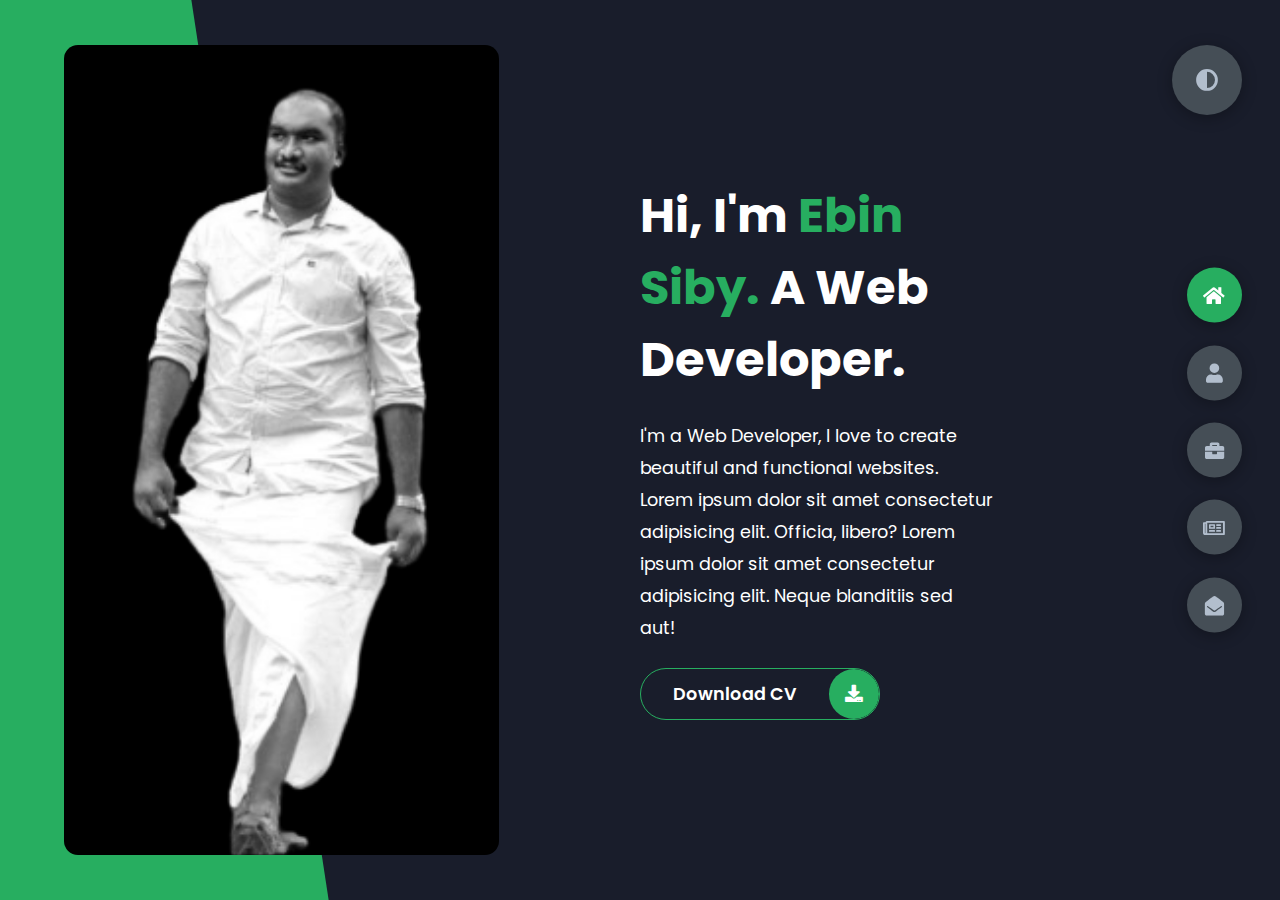
==== index.html @ 11304eb4 "Initial Commit" ====
<!DOCTYPE html>
<html lang="en">
<head>
    <meta charset="UTF-8">
    <meta http-equiv="X-UA-Compatible" content="IE=edge">
    <meta name="viewport" content="width=device-width, initial-scale=1.0">
    <title>Ebin Siby</title>
    <link rel="stylesheet" href="styles/styles.css">
    <link rel="preconnect" href="https://fonts.googleapis.com">
    <link rel="preconnect" href="https://fonts.gstatic.com" crossorigin>
    <link rel="stylesheet" href="https://cdnjs.cloudflare.com/ajax/libs/font-awesome/5.15.4/css/all.min.css" integrity="sha512-1ycn6IcaQQ40/MKBW2W4Rhis/DbILU74C1vSrLJxCq57o941Ym01SwNsOMqvEBFlcgUa6xLiPY/NS5R+E6ztJQ==" crossorigin="anonymous" referrerpolicy="no-referrer" />
    <link href="https://fonts.googleapis.com/css2?family=Poppins:wght@400;500;600;700;800&display=swap" rel="stylesheet">
</head>
<body class="main-content">
    <header class="section sec1 header active" id="home">
        <div class="header-content">
            <div class="left-header">
                <div class="h-shape"></div>
                <div class="image">
                    <img src="img/Hero.png" alt="">
                </div>
            </div>
            <div class="right-header">
                <h1 class="name">
                    Hi, I'm <span>Ebin Siby.</span>
                    A Web Developer.
                </h1>
                <p>
                    I'm a Web Developer, I love to create beautiful and functional websites.
                    Lorem ipsum dolor sit amet consectetur adipisicing elit. Officia, libero?
                    Lorem ipsum dolor sit amet consectetur adipisicing elit. Neque blanditiis sed aut!
                </p>
                <div class="btn-con">
                    <a href="" class="main-btn">
                        <span class="btn-text">Download CV</span>
                        <span class="btn-icon"><i class="fas fa-download"></i></span>
                    </a>
                </div>
            </div>
        </div>
    </header>
    <main>
        <section class="section sec2 about" id="about">
            <div class="main-title">
                <h2>About <span>me</span><span class="bg-text">my stats</span></h2>
            </div>
            <div class="about-container">
                <div class="left-about">
                    <h4>Information About me</h4>
                    <p>
                        Lorem ipsum dolor sit amet consectetur adipisicing elit. 
                        Eveniet labore nihil obcaecati consequatur. Debitis error doloremque, 
                        vero eos vel nemo eius voluptatem dicta tenetur modi. <br /> <br /> La musica
                        delectus dolore fugiat exercitationem a, 
                        ipsum quidem quo enim natus accusamus labore dolores nam. Unde.
                        Lorem ipsum dolor sit amet consectetur, adipisicing elit. 
                        Harum non necessitatibus deleniti eum soluta.
                    </p>
                    <div class="btn-con">
                        <a href="#" class="main-btn">
                            <span class="btn-text">Download CV</span>
                            <span class="btn-icon"><i class="fas fa-download"></i></span>
                        </a>
                    </div>
                </div>
                <div class="right-about">
                    <div class="about-item">
                        <div class="abt-text">
                            <p class="large-text">650+</p>
                            <p class="small-text">Projects <br /> Completed</p>
                        </div>
                    </div>
                    <div class="about-item">
                        <div class="abt-text">
                            <p class="large-text">10+</p>
                            <p class="small-text">Years of <br /> experience</p>
                        </div>
                    </div>
                    <div class="about-item">
                        <div class="abt-text">
                            <p class="large-text">300+</p>
                            <p class="small-text">Happy <br /> Clients</p>
                        </div>
                    </div>
                    <div class="about-item">
                        <div class="abt-text">
                            <p class="large-text">400+</p>
                            <p class="small-text">Customer <br /> reviews</p>
                        </div>
                    </div>
                </div>
            </div>
            <div class="about-stats">
                <h4 class="stat-title">My Skills</h4>
                <div class="progress-bars">
                    <div class="progress-bar">
                        <p class="prog-title">html5</p>
                        <div class="progress-con">
                            <p class="prog-text">80%</p>
                            <div class="progress">
                                <span class="html"></span>
                            </div>
                        </div>
                    </div>
                    <div class="progress-bar">
                        <p class="prog-title">css3</p>
                        <div class="progress-con">
                            <p class="prog-text">95%</p>
                            <div class="progress">
                                <span class="css"></span>
                            </div>
                        </div>
                    </div>
                    <div class="progress-bar">
                        <p class="prog-title">javascript</p>
                        <div class="progress-con">
                            <p class="prog-text">75%</p>
                            <div class="progress">
                                <span class="js"></span>
                            </div>
                        </div>
                    </div>
                    <div class="progress-bar">
                        <p class="prog-title">ReactJS</p>
                        <div class="progress-con">
                            <p class="prog-text">75%</p>
                            <div class="progress">
                                <span class="react"></span>
                            </div>
                        </div>
                    </div>
                    <div class="progress-bar">
                        <p class="prog-title">NodeJS</p>
                        <div class="progress-con">
                            <p class="prog-text">87%</p>
                            <div class="progress">
                                <span class="node"></span>
                            </div>
                        </div>
                    </div>
                    <div class="progress-bar">
                        <p class="prog-title">Python</p>
                        <div class="progress-con">
                            <p class="prog-text">70%</p>
                            <div class="progress">
                                <span class="python"></span>
                            </div>
                        </div>
                    </div>
                </div>
            </div>
            <h4 class="stat-title">My Timeline</h4>
            <div class="timeline">
                <div class="timeline-item">
                    <div class="tl-icon">
                        <i class="fas fa-briefcase"></i>
                    </div>
                    <p class="tl-duration">2010 - present</p>
                    <h5>Web Developer<span> - Vircrosoft</span></h5>
                    <p>
                        Lorem ipsum dolor sit amet consectetur adipisicing elit. Saepe quasi vero fugit.
                    </p>
                </div>
                <div class="timeline-item">
                    <div class="tl-icon">
                        <i class="fas fa-briefcase"></i>
                    </div>
                    <p class="tl-duration">2008 - 2011</p>
                    <h5>Software Engineer<span> - Boogle, Inc.</span></h5>
                    <p>
                        Lorem ipsum dolor sit amet consectetur adipisicing elit. Saepe quasi vero fugit.
                    </p>
                </div>
                <div class="timeline-item">
                    <div class="tl-icon">
                        <i class="fas fa-briefcase"></i>
                    </div>
                    <p class="tl-duration">2016 - 2017</p>
                    <h5>C++ Programmer<span> - Slime Tech</span></h5>
                    <p>
                        Lorem ipsum dolor sit amet consectetur adipisicing elit. Saepe quasi vero fugit.
                    </p>
                </div>
                <div class="timeline-item">
                    <div class="tl-icon">
                        <i class="fas fa-briefcase"></i>
                    </div>
                    <p class="tl-duration">2009 - 2013</p>
                    <h5>Business Degree<span> - Sussex University</span></h5>
                    <p>
                        Lorem ipsum dolor sit amet consectetur adipisicing elit. Saepe quasi vero fugit.
                    </p>
                </div>
                <div class="timeline-item">
                    <div class="tl-icon">
                        <i class="fas fa-briefcase"></i>
                    </div>
                    <p class="tl-duration">2013 - 2016</p>
                    <h5>Computer Science Degree<span> - Brookes University</span></h5>
                    <p>
                        Lorem ipsum dolor sit amet consectetur adipisicing elit. Saepe quasi vero fugit.
                    </p>
                </div>
                <div class="timeline-item">
                    <div class="tl-icon">
                        <i class="fas fa-briefcase"></i>
                    </div>
                    <p class="tl-duration">2017 - present</p>
                    <h5>3d Animation<span> - Brighton University</span></h5>
                    <p>
                        Lorem ipsum dolor sit amet consectetur adipisicing elit. Saepe quasi vero fugit.
                    </p>
                </div>
            </div>
        </section>
        <section class="section sec3" id="portfolio">
            <div class="main-title">
                <h2>My <span>Portfolio</span><span class="bg-text">My Work</span></h2>
            </div>
            <p class="port-text">
                Here is some of my work that I've done in various programming languages.
            </p>
            <div class="portfolios">
                <div class="portfolio-item">
                    <div class="image">
                        <img src="img/port1.jpg" alt="">
                    </div>
                    <div class="hover-items">
                        <h3>Project Source</h3>
                        <div class="icons">
                            <a href="#" class="icon">
                                <i class="fab fa-github"></i>
                            </a>
                            <a href="#" class="icon">
                                <i class="fab fa-behance"></i>
                            </a>
                            <a href="#" class="icon">
                                <i class="fab fa-youtube"></i>
                            </a>
                        </div>
                    </div>
                </div>
                <div class="portfolio-item">
                    <div class="image">
                        <img src="img/port2.jpg" alt="">
                    </div>
                    <div class="hover-items">
                        <h3>Project Source</h3>
                        <div class="icons">
                            <a href="#" class="icon">
                                <i class="fab fa-github"></i>
                            </a>
                            <a href="#" class="icon">
                                <i class="fab fa-behance"></i>
                            </a>
                            <a href="#" class="icon">
                                <i class="fab fa-youtube"></i>
                            </a>
                        </div>
                    </div>
                </div>
                <div class="portfolio-item">
                    <div class="image">
                        <img src="img/port3.jpg" alt="">
                    </div>
                    <div class="hover-items">
                        <h3>Project Source</h3>
                        <div class="icons">
                            <a href="#" class="icon">
                                <i class="fab fa-github"></i>
                            </a>
                            <a href="#" class="icon">
                                <i class="fab fa-behance"></i>
                            </a>
                            <a href="#" class="icon">
                                <i class="fab fa-youtube"></i>
                            </a>
                        </div>
                    </div>
                </div>
                <div class="portfolio-item">
                    <div class="image">
                        <img src="img/port4.jpg" alt="">
                    </div>
                    <div class="hover-items">
                        <h3>Project Source</h3>
                        <div class="icons">
                            <a href="#" class="icon">
                                <i class="fab fa-github"></i>
                            </a>
                            <a href="#" class="icon">
                                <i class="fab fa-behance"></i>
                            </a>
                            <a href="#" class="icon">
                                <i class="fab fa-youtube"></i>
                            </a>
                        </div>
                    </div>
                </div>
                <div class="portfolio-item">
                    <div class="image">
                        <img src="img/port5.jpg" alt="">
                    </div>
                    <div class="hover-items">
                        <h3>Project Source</h3>
                        <div class="icons">
                            <a href="#" class="icon">
                                <i class="fab fa-github"></i>
                            </a>
                            <a href="#" class="icon">
                                <i class="fab fa-behance"></i>
                            </a>
                            <a href="#" class="icon">
                                <i class="fab fa-youtube"></i>
                            </a>
                        </div>
                    </div>
                </div>
                <div class="portfolio-item">
                    <div class="image">
                        <img src="img/port2.jpg" alt="">
                    </div>
                    <div class="hover-items">
                        <h3>Project Source</h3>
                        <div class="icons">
                            <a href="#" class="icon">
                                <i class="fab fa-github"></i>
                            </a>
                            <a href="#" class="icon">
                                <i class="fab fa-behance"></i>
                            </a>
                            <a href="#" class="icon">
                                <i class="fab fa-youtube"></i>
                            </a>
                        </div>
                    </div>
                </div>
                <div class="portfolio-item">
                    <div class="image">
                        <img src="img/port7.jpg" alt="">
                    </div>
                    <div class="hover-items">
                        <h3>Project Source</h3>
                        <div class="icons">
                            <a href="#" class="icon">
                                <i class="fab fa-github"></i>
                            </a>
                            <a href="#" class="icon">
                                <i class="fab fa-behance"></i>
                            </a>
                            <a href="#" class="icon">
                                <i class="fab fa-youtube"></i>
                            </a>
                        </div>
                    </div>
                </div>
            </div>
        </section>
        <section class="section sec4 " id="blogs">
            <div class="blogs-content">
                <div class="main-title">
                    <h2>My <span>Blogs</span><span class="bg-text">My Blogs</span></h2>
                </div>
                <div class="blogs">
                    <div class="blog">
                        <img src="img/port6.jpg" alt="">
                        <div class="blog-text">
                            <h4>
                                How to Create Your Own Website
                            </h4>
                            <p>
                                Lorem ipsum dolor sit, amet consectetur adipisicing elit. 
                                Doloribus natus voluptas, eos obcaecati recusandae amet?
                            </p>
                        </div>
                    </div>
                    <div class="blog">
                        <img src="img/blog1.jpg" alt="">
                        <div class="blog-text">
                            <h4>
                                How to Become an Expert in Web Design
                            </h4>
                            <p>
                                Lorem ipsum dolor sit, amet consectetur adipisicing elit. 
                                Doloribus natus voluptas, eos obcaecati recusandae amet?
                            </p>
                        </div>
                    </div>
                    <div class="blog">
                        <img src="img/blog2.jpg" alt="">
                        <div class="blog-text">
                            <h4>
                                Become a Web Designer in 10 Days
                            </h4>
                            <p>
                                Lorem ipsum dolor sit, amet consectetur adipisicing elit. 
                                Doloribus natus voluptas, eos obcaecati recusandae amet?
                            </p>
                        </div>
                    </div>
                    <div class="blog">
                        <img src="img/blog3.jpg" alt="">
                        <div class="blog-text">
                            <h4>
                                Debbuging made easy with Web Inspector
                            </h4>
                            <p>
                                Lorem ipsum dolor sit, amet consectetur adipisicing elit. 
                                Doloribus natus voluptas, eos obcaecati recusandae amet?
                            </p>
                        </div>
                    </div>
                    <div class="blog">
                        <img src="img/port1.jpg" alt="">
                        <div class="blog-text">
                            <h4>
                                Get started with Web Design and UI Design
                            </h4>
                            <p>
                                Lorem ipsum dolor sit, amet consectetur adipisicing elit. 
                                Doloribus natus voluptas, eos obcaecati recusandae amet?
                            </p>
                        </div>
                    </div>
                    <div class="blog">
                        <img src="img/port3.jpg" alt="">
                        <div class="blog-text">
                            <h4>
                                This is what you need to know about Web Design
                            </h4>
                            <p>
                                Lorem ipsum dolor sit, amet consectetur adipisicing elit. 
                                Doloribus natus voluptas, eos obcaecati recusandae amet?
                            </p>
                        </div>
                    </div>
                </div>
            </div>
        </section>
        <section class="section sec5 contact" id="contact">
            <div class="contact-container">
                <div class="main-title">
                    <h2>Contact <span>Me</span><span class="bg-text">Contact</span></h2>
                </div>
                <div class="contact-content-con">
                    <div class="left-contact">
                        <h4>Contact me here</h4>
                        <p>
                            Lorem ipsum dolor sit amet consectetur adipisicing elit. 
                            In, laborum numquam? Quam excepturi perspiciatis quas quasi.
                        </p>
                        <div class="contact-info">
                            <div class="contact-item">
                                <div class="icon">
                                    <i class="fas fa-map-marker-alt"></i>
                                    <span>Location</span>
                                </div>
                                <p>
                                    : London, united Kingdom
                                </p>
                            </div>
                            <div class="contact-item">
                                <div class="icon">
                                    <i class="fas fa-envelope"></i>
                                    <span>Email</span>
                                </div>
                                <p>
                                    <span>: maclinzuniversal@gmail.com</span>
                                </p>
                            </div>
                            <div class="contact-item">
                                <div class="icon">
                                    <i class="fas fa-user-graduate"></i>
                                    <span>Education</span>
                                </div>
                                <p>
                                    <span>: Sussex University, East Sussex</span>
                                </p>
                            </div>
                            <div class="contact-item">
                                <div class="icon">
                                    <i class="fas fa-user-graduate"></i>
                                    <span>Mobile Number</span>
                                </div>
                                <p>
                                    <span>: 07522670617</span>
                                </p>
                            </div>
                            <div class="contact-item">
                                <div class="icon">
                                    <i class="fas fa-globe-africa"></i>
                                    <span>Languages</span>
                                </div>
                                <p>
                                    <span>: Afrikaans, English, Spanish</span>
                                </p>
                            </div>
                        </div>
                        <div class="contact-icons">
                            <div class="contact-icon">
                                <a href="www.facebook.com" target="_blank">
                                    <i class="fab fa-facebook-f"></i>
                                </a>
                                <a href="#" target="_blank">
                                    <i class="fab fa-twitter"></i>
                                </a>
                                <a href="#" target="_blank">
                                    <i class="fab fa-github"></i>
                                </a>
                                <a href="#" target="_blank">
                                    <i class="fab fa-youtube"></i>
                                </a>
                            </div>
                        </div>
                    </div>
                    <div class="right-contact">
                        <form action="" class="contact-form">
                            <div class="input-control i-c-2">
                                <input type="text" required placeholder="YOUR NAME">
                                <input type="email" required placeholder="YOUR EMAIL">
                            </div>
                            <div class="input-control">
                                <input type="text" required placeholder="ENTER SUBJECT">
                            </div>
                            <div class="input-control">
                                <textarea name="" id="" cols="15" rows="8" placeholder="Message Here..."></textarea>
                            </div>
                            <div class="submit-btn">
                                <a href="#" class="main-btn">
                                    <span class="btn-text">Download CV</span>
                                    <span class="btn-icon"><i class="fas fa-download"></i></span>
                                </a>
                            </div>
                        </form>
                    </div>
                </div>
            </div>
        </section>
    </main>

    <div class="controlls">
        <div class="control  control-1 active-btn" data-id="home" >
            <i class="fas fa-home"></i>
        </div>
        <div class="control control-2 " data-id="about">
            <i class="fas fa-user"></i>
        </div>
        <div class="control control-3" data-id="portfolio">
            <i class="fas fa-briefcase"></i>
        </div>
        <div class="control control-4" data-id="blogs">
            <i class="far fa-newspaper"></i>
        </div>
        <div class="control control-5" data-id="contact">
            <i class="fas fa-envelope-open"></i>
        </div>
    </div>

    <div class="theme-btn">
        <i class="fas fa-adjust"></i>
    </div>

    <script src="app.js"></script>
</body>
</html>
---- styles/styles.css ----
* {
  margin: 0;
  padding: 0;
  -webkit-box-sizing: border-box;
          box-sizing: border-box;
  list-style: none;
}

:root {
  --color-primary: #191d2b;
  --color-secondary: #27AE60;
  --color-white: #FFFFFF;
  --color-black: #000;
  --color-grey0: #f8f8f8;
  --color-grey-1: #dbe1e8;
  --color-grey-2: #b2becd;
  --color-grey-3: #6c7983;
  --color-grey-4: #454e56;
  --color-grey-5: #2a2e35;
  --color-grey-6: #12181b;
  --br-sm-2: 14px;
  --box-shadow-1: 0 3px 15px rgba(0,0,0,.3);
}

.light-mode {
  --color-primary: #FFFFFF;
  --color-secondary: #F56692;
  --color-white: #454e56;
  --color-black: #000;
  --color-grey0: #f8f8f8;
  --color-grey-1: #6c7983;
  --color-grey-2: #6c7983;
  --color-grey-3: #6c7983;
  --color-grey-4: #454e56;
  --color-grey-5: #f8f8f8;
  --color-grey-6: #12181b;
}

body {
  background-color: var(--color-primary);
  font-family: 'Poppins', sans-serif;
  font-size: 1.1rem;
  color: var(--color-white);
  -webkit-transition: all .4s ease-in-out;
  transition: all .4s ease-in-out;
}

a {
  display: inline-block;
  text-decoration: none;
  color: inherit;
  font-family: inherit;
}

header {
  min-height: 100vh;
  color: var(--color-white);
  overflow: hidden;
}

section {
  min-height: 100vh;
  width: 100%;
  position: absolute;
  left: 0;
  top: 0;
  padding: 3rem 18rem;
}

.section {
  -webkit-transform: translateY(-100%) scale(0);
          transform: translateY(-100%) scale(0);
  -webkit-transition: all .4s ease-in-out;
  transition: all .4s ease-in-out;
  background-color: var(--color-primary);
}

.sec1 {
  display: none;
  -webkit-transform: translateY(0) scale(1);
          transform: translateY(0) scale(1);
  padding: 0 !important;
}

.sec2 {
  display: none;
  -webkit-transform: translateY(0) scale(1);
          transform: translateY(0) scale(1);
}

.sec3 {
  display: none;
  -webkit-transform: translateY(0) scale(1);
          transform: translateY(0) scale(1);
}

.sec4 {
  display: none;
  -webkit-transform: translateY(0) scale(1);
          transform: translateY(0) scale(1);
}

.sec5 {
  display: none;
  -webkit-transform: translateY(0) scale(1);
          transform: translateY(0) scale(1);
}

.active {
  display: block;
  -webkit-animation: scaleAnim 1s ease-in-out;
          animation: scaleAnim 1s ease-in-out;
}

@-webkit-keyframes scaleAnim {
  0% {
    -webkit-transform: translateY(-100%) scaleY(0);
            transform: translateY(-100%) scaleY(0);
  }
  100% {
    -webkit-transform: translateY(0) scaleY(1);
            transform: translateY(0) scaleY(1);
  }
}

@keyframes scaleAnim {
  0% {
    -webkit-transform: translateY(-100%) scaleY(0);
            transform: translateY(-100%) scaleY(0);
  }
  100% {
    -webkit-transform: translateY(0) scaleY(1);
            transform: translateY(0) scaleY(1);
  }
}

.controlls {
  position: fixed;
  z-index: 10;
  top: 50%;
  right: 3%;
  display: -webkit-box;
  display: -ms-flexbox;
  display: flex;
  -webkit-box-orient: vertical;
  -webkit-box-direction: normal;
      -ms-flex-direction: column;
          flex-direction: column;
  -webkit-box-align: center;
      -ms-flex-align: center;
          align-items: center;
  -webkit-box-pack: center;
      -ms-flex-pack: center;
          justify-content: center;
  -webkit-transform: translateY(-50%);
          transform: translateY(-50%);
}

.controlls .active-btn {
  background-color: var(--color-secondary) !important;
  -webkit-transition: all .4s ease-in-out;
  transition: all .4s ease-in-out;
}

.controlls .active-btn i {
  color: var(--color-white) !important;
}

.controlls .control {
  padding: 1rem;
  cursor: pointer;
  background-color: var(--color-grey-4);
  width: 55px;
  height: 55px;
  border-radius: 50%;
  display: -webkit-box;
  display: -ms-flexbox;
  display: flex;
  -webkit-box-pack: center;
      -ms-flex-pack: center;
          justify-content: center;
  -webkit-box-align: center;
      -ms-flex-align: center;
          align-items: center;
  margin: .7rem 0;
  -webkit-box-shadow: var(--box-shadow-1);
          box-shadow: var(--box-shadow-1);
}

.controlls .control i {
  font-size: 1.2rem;
  color: var(--color-grey-2);
  pointer-events: none;
}

.theme-btn {
  top: 5%;
  right: 3%;
  width: 70px;
  height: 70px;
  border-radius: 50%;
  background-color: var(--color-grey-4);
  cursor: pointer;
  position: fixed;
  display: -webkit-box;
  display: -ms-flexbox;
  display: flex;
  -webkit-box-pack: center;
      -ms-flex-pack: center;
          justify-content: center;
  -webkit-box-align: center;
      -ms-flex-align: center;
          align-items: center;
  -webkit-box-shadow: 0 3px 15px rgba(0, 0, 0, 0.3);
          box-shadow: 0 3px 15px rgba(0, 0, 0, 0.3);
  -webkit-transition: all .1s ease-in-out;
  transition: all .1s ease-in-out;
}

.theme-btn:active {
  -webkit-transform: translateY(-3px);
          transform: translateY(-3px);
}

.theme-btn i {
  font-size: 1.4rem;
  color: var(--color-grey-2);
  pointer-events: none;
}

/*Header-content*/
.header-content {
  display: -ms-grid;
  display: grid;
  -ms-grid-columns: (1fr)[2];
      grid-template-columns: repeat(2, 1fr);
  min-height: 100vh;
}

.header-content .left-header {
  display: -webkit-box;
  display: -ms-flexbox;
  display: flex;
  -webkit-box-align: center;
      -ms-flex-align: center;
          align-items: center;
  position: relative;
}

.header-content .left-header .h-shape {
  -webkit-transition: all .4s ease-in-out;
  transition: all .4s ease-in-out;
  width: 65%;
  height: 100%;
  background-color: var(--color-secondary);
  position: absolute;
  left: 0;
  top: 0;
  z-index: -1;
  -webkit-clip-path: polygon(0 0, 46% 0, 79% 100%, 0% 100%);
          clip-path: polygon(0 0, 46% 0, 79% 100%, 0% 100%);
}

.header-content .left-header .image {
  border-radius: var(--br-sm-2);
  height: 90%;
  width: 68%;
  margin-left: 4rem;
  background-color: var(--color-black);
  -webkit-transition: all .4s ease-in-out;
  transition: all .4s ease-in-out;
}

.header-content .left-header .image img {
  width: 100%;
  height: 100%;
  -o-object-fit: cover;
     object-fit: cover;
  -webkit-transition: all .4s ease-in-out;
  transition: all .4s ease-in-out;
  -webkit-filter: grayscale(100%);
          filter: grayscale(100%);
}

.header-content .left-header .image img:hover {
  -webkit-filter: grayscale(0);
          filter: grayscale(0);
}

.header-content .right-header {
  display: -webkit-box;
  display: -ms-flexbox;
  display: flex;
  -webkit-box-orient: vertical;
  -webkit-box-direction: normal;
      -ms-flex-direction: column;
          flex-direction: column;
  -webkit-box-pack: center;
      -ms-flex-pack: center;
          justify-content: center;
  padding-right: 18rem;
}

.header-content .right-header .name {
  font-size: 3rem;
}

.header-content .right-header .name span {
  color: var(--color-secondary);
}

.header-content .right-header p {
  margin: 1.5rem 0;
  line-height: 2rem;
}

/*About*/
.about-container {
  display: -ms-grid;
  display: grid;
  -ms-grid-columns: (1fr)[2];
      grid-template-columns: repeat(2, 1fr);
  padding-top: 3.5rem;
  padding-bottom: 5rem;
}

.about-container .right-about {
  display: -ms-grid;
  display: grid;
  -ms-grid-columns: (1fr)[2];
      grid-template-columns: repeat(2, 1fr);
  grid-gap: 2rem;
}

.about-container .right-about .about-item {
  border: 1px solid var(--color-grey-5);
  border-radius: 5px;
  -webkit-transition: all .4s ease-in-out;
  transition: all .4s ease-in-out;
  -webkit-box-shadow: 1px 2px 15px rgba(0, 0, 0, 0.1);
          box-shadow: 1px 2px 15px rgba(0, 0, 0, 0.1);
}

.about-container .right-about .about-item:hover {
  cursor: default;
  -webkit-transform: translateY(-5px);
          transform: translateY(-5px);
  border: 1px solid var(--color-secondary);
  -webkit-box-shadow: 1px 4px 15px rgba(0, 0, 0, 0.32);
          box-shadow: 1px 4px 15px rgba(0, 0, 0, 0.32);
}

.about-container .right-about .about-item .abt-text {
  padding: 1.5rem;
  display: -webkit-box;
  display: -ms-flexbox;
  display: flex;
  -webkit-box-orient: vertical;
  -webkit-box-direction: normal;
      -ms-flex-direction: column;
          flex-direction: column;
}

.about-container .right-about .about-item .abt-text .large-text {
  font-size: 3rem;
  font-weight: 700;
  color: var(--color-secondary);
}

.about-container .right-about .about-item .abt-text .small-text {
  padding-left: 3rem;
  position: relative;
  text-transform: uppercase;
  font-size: 1.2rem;
  color: var(--color-grey-1);
  letter-spacing: 2px;
}

.about-container .right-about .about-item .abt-text .small-text::before {
  content: '';
  position: absolute;
  left: 0;
  top: 15px;
  width: 2rem;
  height: 2px;
  background-color: var(--color-grey-5);
}

.about-container .left-about {
  padding-right: 5rem;
}

.about-container .left-about p {
  line-height: 2rem;
  padding: 1rem;
  color: var(--color-grey-1);
}

.about-container .left-about h4 {
  font-size: 2rem;
  text-transform: uppercase;
}

.about-stats {
  padding-bottom: 4rem;
}

.about-stats .progress-bars {
  display: -ms-grid;
  display: grid;
  -ms-grid-columns: (1fr)[2];
      grid-template-columns: repeat(2, 1fr);
  grid-gap: 2rem;
}

.about-stats .progress-bars .progress-bar {
  display: -webkit-box;
  display: -ms-flexbox;
  display: flex;
  -webkit-box-orient: vertical;
  -webkit-box-direction: normal;
      -ms-flex-direction: column;
          flex-direction: column;
}

.about-stats .progress-bars .progress-bar .prog-title {
  text-transform: uppercase;
  font-weight: 500;
}

.about-stats .progress-bars .progress-bar .progress-con {
  display: -webkit-box;
  display: -ms-flexbox;
  display: flex;
  -webkit-box-align: center;
      -ms-flex-align: center;
          align-items: center;
}

.about-stats .progress-bars .progress-bar .progress-con .prog-text {
  color: var(--color-grey-2);
}

.about-stats .progress-bars .progress-bar .progress-con .progress {
  width: 100%;
  height: .45rem;
  background-color: var(--color-grey-4);
  margin-left: 1rem;
  position: relative;
}

.about-stats .progress-bars .progress-bar .progress-con .progress span {
  position: absolute;
  top: 0;
  left: 0;
  height: 100%;
  background-color: var(--color-secondary);
  -webkit-transition: all .4s ease-in-out;
  transition: all .4s ease-in-out;
  width: 60%;
}

.about-stats .progress-bars .progress-bar .progress-con .progress .html {
  width: 80%;
}

.about-stats .progress-bars .progress-bar .progress-con .progress .css {
  width: 95%;
}

.about-stats .progress-bars .progress-bar .progress-con .progress .js {
  width: 75%;
}

.about-stats .progress-bars .progress-bar .progress-con .progress .react {
  width: 60%;
}

.about-stats .progress-bars .progress-bar .progress-con .progress .node {
  width: 87%;
}

.about-stats .progress-bars .progress-bar .progress-con .progress .python {
  width: 70%;
}

.stat-title {
  text-transform: uppercase;
  font-size: 1.4rem;
  text-align: center;
  padding: 3.5rem 0;
  position: relative;
}

.stat-title::before {
  content: '';
  position: absolute;
  left: 50%;
  top: 0;
  width: 40%;
  height: 1px;
  background-color: var(--color-grey-5);
  -webkit-transform: translateX(-50%);
          transform: translateX(-50%);
}

/*Timeline*/
.timeline {
  display: -ms-grid;
  display: grid;
  -ms-grid-columns: (1fr)[2];
      grid-template-columns: repeat(2, 1fr);
  grid-gap: 2rem;
  padding-bottom: 3rem;
}

.timeline .timeline-item {
  position: relative;
  padding-left: 3rem;
  border-left: 1px solid var(--color-grey-5);
}

.timeline .timeline-item .tl-icon {
  position: absolute;
  left: -27px;
  top: 0;
  background-color: var(--color-secondary);
  width: 50px;
  height: 50px;
  border-radius: 50%;
  display: -webkit-box;
  display: -ms-flexbox;
  display: flex;
  -webkit-box-align: center;
      -ms-flex-align: center;
          align-items: center;
  -webkit-box-pack: center;
      -ms-flex-pack: center;
          justify-content: center;
}

.timeline .timeline-item .tl-icon i {
  font-size: 1.3rem;
}

.timeline .timeline-item .tl-duration {
  padding: .2rem .6rem;
  background-color: var(--color-grey-5);
  border-radius: 15px;
  display: inline-block;
  font-size: .8rem;
  text-transform: uppercase;
  font-weight: 500;
}

.timeline .timeline-item h5 {
  padding: 1rem 0;
  text-transform: uppercase;
  font-size: 1.3rem;
  font-weight: 600;
}

.timeline .timeline-item h5 span {
  color: var(--color-grey-2);
  font-weight: 500;
  font-size: 1.2rem;
}

.timeline .timeline-item p {
  color: var(--color-grey-2);
}

.port-text {
  padding: 2rem 0;
  text-align: center;
}

.portfolios {
  display: -ms-grid;
  display: grid;
  -ms-grid-columns: (1fr)[3];
      grid-template-columns: repeat(3, 1fr);
  grid-gap: 2rem;
  margin-top: 3rem;
}

.portfolios .portfolio-item {
  position: relative;
  border-radius: 15px;
}

.portfolios .portfolio-item img {
  width: 100%;
  height: 300px;
  -o-object-fit: cover;
     object-fit: cover;
  border-radius: 15px;
}

.portfolios .portfolio-item .hover-items {
  width: 100%;
  height: 100%;
  background-color: var(--color-secondary);
  position: absolute;
  left: 0;
  top: 0;
  border-radius: 15px;
  display: -webkit-box;
  display: -ms-flexbox;
  display: flex;
  -webkit-box-pack: center;
      -ms-flex-pack: center;
          justify-content: center;
  -webkit-box-align: center;
      -ms-flex-align: center;
          align-items: center;
  -webkit-box-orient: vertical;
  -webkit-box-direction: normal;
      -ms-flex-direction: column;
          flex-direction: column;
  opacity: 0;
  -webkit-transform: scale(0);
          transform: scale(0);
  -webkit-transition: all .4s ease-in-out;
  transition: all .4s ease-in-out;
}

.portfolios .portfolio-item .hover-items h3 {
  font-size: 1.5rem;
  color: var(--color-white);
  margin-bottom: 1.5rem;
}

.portfolios .portfolio-item .hover-items .icons {
  display: -webkit-box;
  display: -ms-flexbox;
  display: flex;
  -webkit-box-pack: center;
      -ms-flex-pack: center;
          justify-content: center;
  -webkit-box-align: center;
      -ms-flex-align: center;
          align-items: center;
}

.portfolios .portfolio-item .hover-items .icons .icon {
  background-color: var(--color-primary);
  border-radius: 50%;
  width: 50px;
  height: 50px;
  display: -webkit-box;
  display: -ms-flexbox;
  display: flex;
  -webkit-box-align: center;
      -ms-flex-align: center;
          align-items: center;
  -webkit-box-pack: center;
      -ms-flex-pack: center;
          justify-content: center;
  margin: 0 1rem;
  cursor: pointer;
  -webkit-transition: all .4s ease-in-out;
  transition: all .4s ease-in-out;
}

.portfolios .portfolio-item .hover-items .icons .icon i {
  font-size: 1.5rem;
  color: var(--color-white);
  margin: 0 1rem;
}

.portfolios .portfolio-item .hover-items .icons .icon:hover {
  background-color: var(--color-white);
}

.portfolios .portfolio-item .hover-items .icons .icon:hover i {
  color: var(--color-primary);
}

.portfolio-item:hover .hover-items {
  opacity: 1;
  -webkit-transform: scale(1);
          transform: scale(1);
}

.blogs {
  display: -ms-grid;
  display: grid;
  -ms-grid-columns: (1fr)[3];
      grid-template-columns: repeat(3, 1fr);
  grid-gap: 2rem;
  margin-top: 3rem;
}

.blogs .blog {
  position: relative;
  background-color: var(--color-grey-5);
  border-radius: 5px;
  -webkit-box-shadow: 1px 1px 20px rgba(0, 0, 0, 0.1);
          box-shadow: 1px 1px 20px rgba(0, 0, 0, 0.1);
  -webkit-transition: all .4s ease-in-out;
  transition: all .4s ease-in-out;
}

.blogs .blog:hover {
  -webkit-box-shadow: 1px 1px 20px rgba(0, 0, 0, 0.3);
          box-shadow: 1px 1px 20px rgba(0, 0, 0, 0.3);
  -webkit-transform: translateY(-5px);
          transform: translateY(-5px);
  -webkit-transition: all .4s ease-in-out;
  transition: all .4s ease-in-out;
}

.blogs .blog:hover img {
  -webkit-filter: grayscale(0);
          filter: grayscale(0);
  -webkit-transform: scale(1.1);
          transform: scale(1.1);
  -webkit-box-shadow: 0px 4px 15px rgba(0, 0, 0, 0.8);
          box-shadow: 0px 4px 15px rgba(0, 0, 0, 0.8);
}

.blogs .blog img {
  width: 100%;
  height: 300px;
  -o-object-fit: cover;
     object-fit: cover;
  border-top-left-radius: 5px;
  border-top-right-radius: 5px;
  -webkit-filter: grayscale(100%);
          filter: grayscale(100%);
  -webkit-transition: all .4s ease-in-out;
  transition: all .4s ease-in-out;
}

.blogs .blog .blog-text {
  margin-top: -7px;
  padding: 1.1rem;
  border-top: 8px solid var(--color-secondary);
}

.blogs .blog .blog-text h4 {
  font-size: 1.5rem;
  margin-bottom: .7rem;
  -webkit-transition: all .4s ease-in-out;
  transition: all .4s ease-in-out;
  cursor: pointer;
}

.blogs .blog .blog-text h4:hover {
  color: var(--color-secondary);
}

.blogs .blog .blog-text p {
  color: var(--color-grey-2);
  line-height: 2rem;
  padding-bottom: 1rem;
}

.contact-content-con {
  display: -webkit-box;
  display: -ms-flexbox;
  display: flex;
  padding-top: 3.5rem;
}

.contact-content-con .left-contact {
  -webkit-box-flex: 2;
      -ms-flex: 2;
          flex: 2;
}

.contact-content-con .left-contact h4 {
  margin-top: 1rem;
  font-size: 2rem;
  text-transform: uppercase;
}

.contact-content-con .left-contact p {
  margin: 1rem 0;
  line-height: 2rem;
}

.contact-content-con .left-contact .contact-info .contact-item {
  display: -webkit-box;
  display: -ms-flexbox;
  display: flex;
  -webkit-box-align: center;
      -ms-flex-align: center;
          align-items: center;
  -webkit-box-pack: justify;
      -ms-flex-pack: justify;
          justify-content: space-between;
}

.contact-content-con .left-contact .contact-info .contact-item p {
  margin: .3rem 0 !important;
  padding: 0 !important;
}

.contact-content-con .left-contact .contact-info .contact-item .icon {
  display: -ms-grid;
  display: grid;
  -ms-grid-columns: 40px 1fr;
      grid-template-columns: 40px 1fr;
}

.contact-content-con .left-contact .contact-info .contact-item .icon i {
  display: -webkit-box;
  display: -ms-flexbox;
  display: flex;
  -webkit-box-align: center;
      -ms-flex-align: center;
          align-items: center;
  font-size: 1.3rem;
}

.contact-content-con .left-contact .contact-icon {
  display: -webkit-box;
  display: -ms-flexbox;
  display: flex;
  margin-top: 2rem;
}

.contact-content-con .left-contact .contact-icon a {
  display: -webkit-box;
  display: -ms-flexbox;
  display: flex;
  -webkit-box-align: center;
      -ms-flex-align: center;
          align-items: center;
  color: var(--color-white);
  background-color: var(--color-grey-5);
  cursor: pointer;
  -webkit-box-pack: center;
      -ms-flex-pack: center;
          justify-content: center;
  width: 50px;
  height: 50px;
  border-radius: 50%;
  margin: 0 .4rem;
  -webkit-transition: all .4s ease-in-out;
  transition: all .4s ease-in-out;
}

.contact-content-con .left-contact .contact-icon a:hover {
  background-color: var(--color-secondary);
}

.contact-content-con .left-contact .contact-icon a:hover i {
  color: var(--color-primary);
}

.contact-content-con .left-contact .contact-icon a i {
  display: -webkit-box;
  display: -ms-flexbox;
  display: flex;
  -webkit-box-align: center;
      -ms-flex-align: center;
          align-items: center;
  -webkit-box-pack: center;
      -ms-flex-pack: center;
          justify-content: center;
  font-size: 1.3rem;
}

.contact-content-con .right-contact {
  -webkit-box-flex: 3;
      -ms-flex: 3;
          flex: 3;
  margin-left: 3rem;
}

.contact-content-con .right-contact .input-control {
  margin: 1.5rem 0;
}

.contact-content-con .right-contact .input-control input, .contact-content-con .right-contact .input-control textarea {
  border-radius: 30px;
  font-weight: inherit;
  font-size: inherit;
  font-family: inherit;
  padding: .8rem 1.1rem;
  outline: none;
  border: none;
  background-color: var(--color-grey-5);
  width: 100%;
  color: var(--color-white);
  resize: none;
}

.contact-content-con .right-contact .i-c-2 {
  display: -webkit-box;
  display: -ms-flexbox;
  display: flex;
}

.contact-content-con .right-contact .i-c-2 :last-child {
  margin-left: 1.5rem;
}

.contact-content-con .right-contact .submit-btn {
  display: -webkit-box;
  display: -ms-flexbox;
  display: flex;
  -webkit-box-pack: start;
      -ms-flex-pack: start;
          justify-content: flex-start;
}

/*Independed components*/
.btn-con {
  display: -webkit-box;
  display: -ms-flexbox;
  display: flex;
  -ms-flex-item-align: start;
      align-self: flex-start;
}

.main-btn {
  border-radius: 30px;
  color: inherit;
  font-weight: 600;
  position: relative;
  border: 1px solid var(--color-secondary);
  display: -webkit-box;
  display: -ms-flexbox;
  display: flex;
  -ms-flex-item-align: start;
      align-self: flex-start;
  display: flex;
  -webkit-box-align: center;
      -ms-flex-align: center;
          align-items: center;
  overflow: hidden;
}

.main-btn .btn-text {
  padding: 0 2rem;
}

.main-btn .btn-icon {
  background-color: var(--color-secondary);
  display: -webkit-box;
  display: -ms-flexbox;
  display: flex;
  -webkit-box-align: center;
      -ms-flex-align: center;
          align-items: center;
  -webkit-box-pack: center;
      -ms-flex-pack: center;
          justify-content: center;
  border-radius: 50%;
  padding: 1rem;
}

.main-btn::before {
  content: '';
  position: absolute;
  top: 0;
  right: 0;
  -webkit-transform: translateX(100%);
          transform: translateX(100%);
  -webkit-transition: all .4s ease-out;
  transition: all .4s ease-out;
  z-index: -1;
}

.main-btn:hover {
  -webkit-transition: all .4s ease-out;
  transition: all .4s ease-out;
}

.main-btn:hover::before {
  width: 100%;
  height: 100%;
  background-color: var(--color-secondary);
  -webkit-transform: translateX(0);
          transform: translateX(0);
  -webkit-transition: all .4s ease-out;
  transition: all .4s ease-out;
}

.main-title {
  text-align: center;
}

.main-title h2 {
  position: relative;
  text-transform: uppercase;
  font-size: 4rem;
  font-weight: 700;
}

.main-title h2 span {
  color: var(--color-secondary);
}

.main-title h2 .bg-text {
  position: absolute;
  top: 50%;
  left: 50%;
  color: var(--color-grey-5);
  -webkit-transition: all .4s ease-in-out;
  transition: all .4s ease-in-out;
  z-index: -1;
  -webkit-transform: translate(-50%, -50%);
          transform: translate(-50%, -50%);
  font-weight: 800;
  font-size: 6.3rem;
}

.about-container .left-about p {
  padding-left: 0;
}

@media screen and (max-width: 600px) {
  header {
    padding: 0 !important;
  }
  .theme-btn {
    width: 50px;
    height: 50px;
  }
  .header-content {
    -ms-grid-columns: (1fr)[1];
        grid-template-columns: repeat(1, 1fr);
    padding-bottom: 6rem;
  }
  .left-header .h-shape {
    display: none;
  }
  .right-header {
    -ms-grid-row: 1;
    grid-row: 1;
    padding-right: 0rem !important;
    width: 90%;
    margin: 0 auto;
  }
  .right-header .name {
    font-size: 2.5rem !important;
    text-align: center;
    padding-top: 3rem;
  }
  .header-content .left-header .image {
    margin: 0 auto;
    width: 90%;
  }
  .controlls {
    top: auto;
    bottom: 0;
    -webkit-box-orient: horizontal;
    -webkit-box-direction: normal;
        -ms-flex-direction: row;
            flex-direction: row;
    -webkit-box-pack: center;
        -ms-flex-pack: center;
            justify-content: center;
    left: 50%;
    -webkit-transform: translateX(-50%);
            transform: translateX(-50%);
    width: 100%;
    background-color: var(--color-grey-5);
  }
  .controlls .control {
    margin: 1rem .3rem;
  }
  .about-container {
    -ms-grid-columns: (1fr)[1];
        grid-template-columns: repeat(1, 1fr);
  }
  .about-container .right-about {
    -ms-grid-columns: (1fr)[1];
        grid-template-columns: repeat(1, 1fr);
    padding-top: 2.5rem;
  }
  .about-container .left-about {
    padding-right: 0;
  }
  .about-container .left-about p {
    padding-left: 0;
  }
  .timeline {
    -ms-grid-columns: (1fr)[1];
        grid-template-columns: repeat(1, 1fr);
    padding-bottom: 6rem;
  }
  .section {
    padding: 2rem 2.5rem !important;
  }
  .about-stats .progress-bars {
    -ms-grid-columns: (1fr)[1];
        grid-template-columns: repeat(1, 1fr);
  }
  .portfolios {
    -ms-grid-columns: (1fr)[1];
        grid-template-columns: repeat(1, 1fr);
    padding-bottom: 6rem;
    margin-top: 1rem;
  }
  .blogs {
    -ms-grid-columns: (1fr)[1];
        grid-template-columns: repeat(1, 1fr);
    padding-bottom: 6rem;
  }
  .contact-content-con {
    -webkit-box-orient: vertical;
    -webkit-box-direction: normal;
        -ms-flex-direction: column;
            flex-direction: column;
  }
  .contact-content-con .right-contact {
    margin-left: 0;
    margin-top: 2.5rem;
  }
  .contact-content-con .right-contact .i-c-2 {
    -webkit-box-orient: vertical;
    -webkit-box-direction: normal;
        -ms-flex-direction: column;
            flex-direction: column;
  }
  .contact-content-con .right-contact .i-c-2 :last-child {
    margin-left: 0;
    margin-top: 1.5rem;
  }
  .contact-content-con .right-contact {
    margin-bottom: 6rem;
  }
  .contact-item {
    -webkit-box-orient: vertical;
    -webkit-box-direction: normal;
        -ms-flex-direction: column;
            flex-direction: column;
    margin: 1rem 0;
  }
  .contact-item p {
    font-size: 15px;
    color: var(--color-grey-2);
  }
  .contact-item span {
    font-size: 15px;
  }
  .contact-item .icon {
    -ms-grid-columns: 25px 1fr;
        grid-template-columns: 25px 1fr;
  }
  .main-title h2 {
    font-size: 2rem;
  }
  .main-title h2 span {
    font-size: 2.3rem;
  }
  .main-title h2 .bg-text {
    font-size: 2.3rem;
  }
}

@media screen and (max-width: 1432px) {
  .section {
    padding: 7rem 11rem;
  }
  .contact-content-con {
    -webkit-box-orient: vertical;
    -webkit-box-direction: normal;
        -ms-flex-direction: column;
            flex-direction: column;
  }
  .contact-content-con .right-contact {
    margin-left: 0;
    margin-top: 2.5rem;
  }
  .contact-content-con .right-contact .i-c-2 {
    -webkit-box-orient: vertical;
    -webkit-box-direction: normal;
        -ms-flex-direction: column;
            flex-direction: column;
  }
  .contact-content-con .right-contact .i-c-2 :last-child {
    margin-left: 0;
    margin-top: 1.5rem;
  }
  .contact-content-con .right-contact {
    margin-bottom: 6rem;
  }
  .main-title h2 .bg-text {
    font-size: 5.5rem;
  }
}

@media screen and (max-width: 1250px) {
  .blogs {
    -ms-grid-columns: (1fr)[2];
        grid-template-columns: repeat(2, 1fr);
    margin-top: 6rem;
  }
  .portfolios {
    -ms-grid-columns: (1fr)[2];
        grid-template-columns: repeat(2, 1fr);
  }
  .header-content .right-header {
    padding-right: 9rem;
  }
}

@media screen and (max-width: 660px) {
  .blogs {
    -ms-grid-columns: (1fr)[1];
        grid-template-columns: repeat(1, 1fr);
  }
  .portfolios {
    -ms-grid-columns: (1fr)[1];
        grid-template-columns: repeat(1, 1fr);
  }
}

@media screen and (max-width: 1070px) {
  .about-container {
    -ms-grid-columns: (1fr)[1];
        grid-template-columns: repeat(1, 1fr);
  }
  .about-container .right-about {
    padding-top: 2.5rem;
  }
  .main-title h2 {
    font-size: 4rem;
  }
  .main-title h2 span {
    font-size: 4rem;
  }
  .main-title h2 .bg-text {
    font-size: 4.5rem;
  }
}

@media screen and (max-width: 970px) {
  .section {
    padding: 7rem 6rem;
  }
  .about-container .left-about {
    padding-right: 0rem;
  }
  .header-content {
    -ms-grid-columns: (1fr)[1];
        grid-template-columns: repeat(1, 1fr);
    padding-bottom: 6rem;
  }
  .left-header .h-shape {
    display: none;
  }
  .left-header .image {
    width: 90% !important;
    margin: 0 auto !important;
  }
  .right-header {
    -ms-grid-row: 1;
    grid-row: 1;
    padding-right: 0rem !important;
    width: 90%;
    margin: 0 auto;
  }
  .right-header .name {
    font-size: 2.5rem !important;
    text-align: center;
    padding-top: 3rem;
  }
}

@media screen and (max-width: 700px) {
  .section {
    padding: 7rem 3rem;
  }
  .about-stats .progress-bars {
    -ms-grid-columns: (1fr)[1];
        grid-template-columns: repeat(1, 1fr);
  }
  .about-container .right-about {
    -ms-grid-columns: (1fr)[1];
        grid-template-columns: repeat(1, 1fr);
  }
  .timeline {
    -ms-grid-columns: (1fr)[1];
        grid-template-columns: repeat(1, 1fr);
  }
  .main-title h2 {
    font-size: 3rem;
  }
  .main-title h2 span {
    font-size: 3rem;
  }
  .main-title h2 .bg-text {
    font-size: 4rem;
  }
}
/*# sourceMappingURL=styles.css.map */
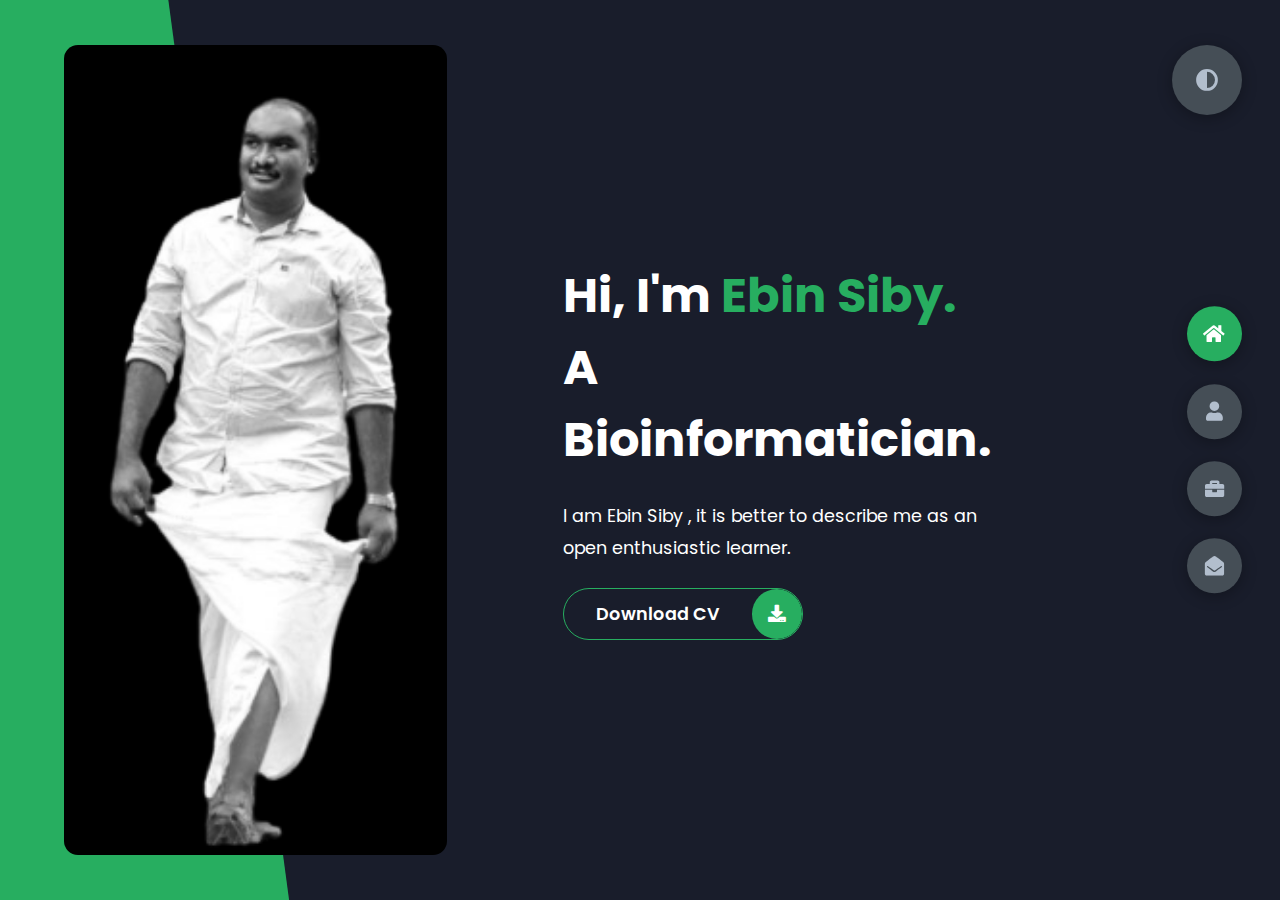
==== commit 9c25e0ef: "Deleted Blog Control" ====
--- a/index.html
+++ b/index.html
@@ -23,15 +23,13 @@
             <div class="right-header">
                 <h1 class="name">
                     Hi, I'm <span>Ebin Siby.</span>
-                    A Web Developer.
+                    A Bioinformatician.
                 </h1>
                 <p>
-                    I'm a Web Developer, I love to create beautiful and functional websites.
-                    Lorem ipsum dolor sit amet consectetur adipisicing elit. Officia, libero?
-                    Lorem ipsum dolor sit amet consectetur adipisicing elit. Neque blanditiis sed aut!
+                    I am Ebin Siby ,  it is better to describe me as an open enthusiastic learner.
                 </p>
                 <div class="btn-con">
-                    <a href="" class="main-btn">
+                    <a href="./EBIN SIBY.pdf" class="main-btn">
                         <span class="btn-text">Download CV</span>
                         <span class="btn-icon"><i class="fas fa-download"></i></span>
                     </a>
@@ -48,390 +46,157 @@
                 <div class="left-about">
                     <h4>Information About me</h4>
                     <p>
-                        Lorem ipsum dolor sit amet consectetur adipisicing elit. 
-                        Eveniet labore nihil obcaecati consequatur. Debitis error doloremque, 
-                        vero eos vel nemo eius voluptatem dicta tenetur modi. <br /> <br /> La musica
-                        delectus dolore fugiat exercitationem a, 
-                        ipsum quidem quo enim natus accusamus labore dolores nam. Unde.
-                        Lorem ipsum dolor sit amet consectetur, adipisicing elit. 
-                        Harum non necessitatibus deleniti eum soluta.
+                        I am Ebin Siby ,  it is better to describe me as an open enthusiastic learner. I did my Master's in Bioinformatics
+                         from MACFAST Thiruvalla and I am an undergraduate in Mathematics from Newman College, Thodupuzha. My area of interests
+                          include Phylogenetic Study, DNA Seq Data Analysis and RNA Seq Data Analysis. I consider myself as a student forever, 
+                           eager in learning new things. I am efficient in using programming languages like C Program, Perl and R program. 
+                           Furthermore, an additional knowledge in making use of NCBI Database, Rasmol and PDB Database makes me productive. <br /> <br />
+                           My NCC background during College time manifests my decisive nature and also my determination. Moreover, partaking 
+                           in the activities of a Christian laymen organization ,Cherupushpa Mission League, actually enhances my leadership abilities.
+                            Also, I would like to describe myself as a strategic planner and a person who believes in teamwork. Reach out to (ebinsiby000@gmail.com) to get connected.
                     </p>
-                    <div class="btn-con">
-                        <a href="#" class="main-btn">
+                    <div class="btn-con" style="align-items: center">
+                        <a href="./EBIN SIBY.pdf" class="main-btn">
                             <span class="btn-text">Download CV</span>
                             <span class="btn-icon"><i class="fas fa-download"></i></span>
                         </a>
                     </div>
                 </div>
-                <div class="right-about">
-                    <div class="about-item">
-                        <div class="abt-text">
-                            <p class="large-text">650+</p>
-                            <p class="small-text">Projects <br /> Completed</p>
-                        </div>
-                    </div>
-                    <div class="about-item">
-                        <div class="abt-text">
-                            <p class="large-text">10+</p>
-                            <p class="small-text">Years of <br /> experience</p>
-                        </div>
-                    </div>
-                    <div class="about-item">
-                        <div class="abt-text">
-                            <p class="large-text">300+</p>
-                            <p class="small-text">Happy <br /> Clients</p>
-                        </div>
-                    </div>
-                    <div class="about-item">
-                        <div class="abt-text">
-                            <p class="large-text">400+</p>
-                            <p class="small-text">Customer <br /> reviews</p>
-                        </div>
-                    </div>
-                </div>
+                
             </div>
             <div class="about-stats">
                 <h4 class="stat-title">My Skills</h4>
                 <div class="progress-bars">
                     <div class="progress-bar">
-                        <p class="prog-title">html5</p>
+                        <p class="prog-title">C</p>
                         <div class="progress-con">
                             <p class="prog-text">80%</p>
                             <div class="progress">
-                                <span class="html"></span>
+                                <span class="c"></span>
                             </div>
                         </div>
                     </div>
                     <div class="progress-bar">
-                        <p class="prog-title">css3</p>
+                        <p class="prog-title">Perl</p>
                         <div class="progress-con">
-                            <p class="prog-text">95%</p>
+                            <p class="prog-text">30%</p>
                             <div class="progress">
                                 <span class="css"></span>
                             </div>
                         </div>
                     </div>
                     <div class="progress-bar">
-                        <p class="prog-title">javascript</p>
+                        <p class="prog-title">R</p>
                         <div class="progress-con">
-                            <p class="prog-text">75%</p>
+                            <p class="prog-text">30%</p>
                             <div class="progress">
                                 <span class="js"></span>
                             </div>
                         </div>
                     </div>
                     <div class="progress-bar">
-                        <p class="prog-title">ReactJS</p>
+                        <p class="prog-title">Java</p>
                         <div class="progress-con">
-                            <p class="prog-text">75%</p>
+                            <p class="prog-text">30%</p>
                             <div class="progress">
                                 <span class="react"></span>
                             </div>
                         </div>
                     </div>
-                    <div class="progress-bar">
-                        <p class="prog-title">NodeJS</p>
-                        <div class="progress-con">
-                            <p class="prog-text">87%</p>
-                            <div class="progress">
-                                <span class="node"></span>
-                            </div>
-                        </div>
-                    </div>
-                    <div class="progress-bar">
-                        <p class="prog-title">Python</p>
-                        <div class="progress-con">
-                            <p class="prog-text">70%</p>
-                            <div class="progress">
-                                <span class="python"></span>
-                            </div>
-                        </div>
-                    </div>
-                </div>
-            </div>
-            <h4 class="stat-title">My Timeline</h4>
-            <div class="timeline">
-                <div class="timeline-item">
-                    <div class="tl-icon">
-                        <i class="fas fa-briefcase"></i>
-                    </div>
-                    <p class="tl-duration">2010 - present</p>
-                    <h5>Web Developer<span> - Vircrosoft</span></h5>
-                    <p>
-                        Lorem ipsum dolor sit amet consectetur adipisicing elit. Saepe quasi vero fugit.
-                    </p>
-                </div>
-                <div class="timeline-item">
-                    <div class="tl-icon">
-                        <i class="fas fa-briefcase"></i>
-                    </div>
-                    <p class="tl-duration">2008 - 2011</p>
-                    <h5>Software Engineer<span> - Boogle, Inc.</span></h5>
-                    <p>
-                        Lorem ipsum dolor sit amet consectetur adipisicing elit. Saepe quasi vero fugit.
-                    </p>
-                </div>
-                <div class="timeline-item">
-                    <div class="tl-icon">
-                        <i class="fas fa-briefcase"></i>
-                    </div>
-                    <p class="tl-duration">2016 - 2017</p>
-                    <h5>C++ Programmer<span> - Slime Tech</span></h5>
-                    <p>
-                        Lorem ipsum dolor sit amet consectetur adipisicing elit. Saepe quasi vero fugit.
-                    </p>
-                </div>
-                <div class="timeline-item">
-                    <div class="tl-icon">
-                        <i class="fas fa-briefcase"></i>
-                    </div>
-                    <p class="tl-duration">2009 - 2013</p>
-                    <h5>Business Degree<span> - Sussex University</span></h5>
-                    <p>
-                        Lorem ipsum dolor sit amet consectetur adipisicing elit. Saepe quasi vero fugit.
-                    </p>
-                </div>
-                <div class="timeline-item">
-                    <div class="tl-icon">
-                        <i class="fas fa-briefcase"></i>
-                    </div>
-                    <p class="tl-duration">2013 - 2016</p>
-                    <h5>Computer Science Degree<span> - Brookes University</span></h5>
-                    <p>
-                        Lorem ipsum dolor sit amet consectetur adipisicing elit. Saepe quasi vero fugit.
-                    </p>
-                </div>
-                <div class="timeline-item">
-                    <div class="tl-icon">
-                        <i class="fas fa-briefcase"></i>
-                    </div>
-                    <p class="tl-duration">2017 - present</p>
-                    <h5>3d Animation<span> - Brighton University</span></h5>
-                    <p>
-                        Lorem ipsum dolor sit amet consectetur adipisicing elit. Saepe quasi vero fugit.
-                    </p>
+                    
                 </div>
             </div>
         </section>
         <section class="section sec3" id="portfolio">
             <div class="main-title">
-                <h2>My <span>Portfolio</span><span class="bg-text">My Work</span></h2>
+                <h2>Academic <span>Projects</span><span class="bg-text">My Work</span></h2>
             </div>
             <p class="port-text">
-                Here is some of my work that I've done in various programming languages.
+                Here is some of my work that I've done during my undergraduation and post graduation.
             </p>
             <div class="portfolios">
                 <div class="portfolio-item">
                     <div class="image">
-                        <img src="img/port1.jpg" alt="">
-                    </div>
-                    <div class="hover-items">
-                        <h3>Project Source</h3>
-                        <div class="icons">
-                            <a href="#" class="icon">
-                                <i class="fab fa-github"></i>
+                        <img src="img/thesis2.png" alt="">
+                    </div>
+                    <div class="hover-items">
+                        <h3>Master Thesis</h3>
+                        <div class="icons">
+                            <a href="./assets/Master Thesis.pdf" class="icon">
+                                <i class="fa-solid fa-microscope"></i>                            </a>
+                        </div>
+                    </div>
+                </div>
+                <div class="portfolio-item">
+                    <div class="image">
+                        <img src="img/thesis1.png" alt="">
+                    </div>
+                    <div class="hover-items">
+                        <h3>Bachelor Thesis</h3>
+                        <div class="icons">
+                            <a href="./assets/Bachelor Thesis.pdf" class="icon">
+                                <i class="fa-solid fa-microscope"></i>
+                            </a><br><br>
+                        </div>
+                    </div>
+                </div>
+            </div>
+            <div class="main-title">
+                <br><br><h2>My <span>Certificates</span><span class="bg-text">My Work</span></h2>
+            </div>
+            <p class="port-text">
+                Here is some of the certificates I have earned.
+            </p>
+            <div class="portfolios">
+                <div class="portfolio-item">
+                    <div class="image">
+                        <img src="img/r.png" alt="">
+                    </div>
+                    <div class="hover-items">
+                        <h3>Data Analysis With R</h3>
+                        <div class="icons">
+                            <a href="./assets/Coursera LR42GG6A5GSS.pdf" class="icon">
+                                <i class="fa-solid fa-certificate"></i> 
                             </a>
-                            <a href="#" class="icon">
-                                <i class="fab fa-behance"></i>
+                        </div>
+                    </div>
+                </div>
+                <div class="portfolio-item">
+                    <div class="image">
+                        <img src="img/ncc.png" alt="">
+                    </div>
+                    <div class="hover-items">
+                        <h3>NCC B Certificate</h3>
+                        <div class="icons">
+                            <a href="./assets/Certificate B.pdf" class="icon">
+                                <i class="fa-solid fa-certificate"></i> 
                             </a>
-                            <a href="#" class="icon">
-                                <i class="fab fa-youtube"></i>
+                        </div>
+                    </div>
+                </div>
+                <div class="portfolio-item">
+                    <div class="image">
+                        <img src="img/ncc.png" alt="">
+                    </div>
+                    <div class="hover-items">
+                        <h3>NCC C Certificate</h3>
+                        <div class="icons">
+                            <a href="./assets/C Certificate.pdf" class="icon">
+                                <i class="fa-solid fa-certificate"></i> 
                             </a>
                         </div>
                     </div>
                 </div>
                 <div class="portfolio-item">
                     <div class="image">
-                        <img src="img/port2.jpg" alt="">
-                    </div>
-                    <div class="hover-items">
-                        <h3>Project Source</h3>
-                        <div class="icons">
-                            <a href="#" class="icon">
-                                <i class="fab fa-github"></i>
+                        <img src="img/ncc.avif" alt="">
+                    </div>
+                    <div class="hover-items">
+                        <h3 style="text-align:center">NCC Camp Attendance Certificate</h3>
+                        <div class="icons">
+                            <a href="./assets/Camp Attendence.pdf" class="icon">
+                                <i class="fa-solid fa-certificate"></i> 
                             </a>
-                            <a href="#" class="icon">
-                                <i class="fab fa-behance"></i>
-                            </a>
-                            <a href="#" class="icon">
-                                <i class="fab fa-youtube"></i>
-                            </a>
-                        </div>
-                    </div>
-                </div>
-                <div class="portfolio-item">
-                    <div class="image">
-                        <img src="img/port3.jpg" alt="">
-                    </div>
-                    <div class="hover-items">
-                        <h3>Project Source</h3>
-                        <div class="icons">
-                            <a href="#" class="icon">
-                                <i class="fab fa-github"></i>
-                            </a>
-                            <a href="#" class="icon">
-                                <i class="fab fa-behance"></i>
-                            </a>
-                            <a href="#" class="icon">
-                                <i class="fab fa-youtube"></i>
-                            </a>
-                        </div>
-                    </div>
-                </div>
-                <div class="portfolio-item">
-                    <div class="image">
-                        <img src="img/port4.jpg" alt="">
-                    </div>
-                    <div class="hover-items">
-                        <h3>Project Source</h3>
-                        <div class="icons">
-                            <a href="#" class="icon">
-                                <i class="fab fa-github"></i>
-                            </a>
-                            <a href="#" class="icon">
-                                <i class="fab fa-behance"></i>
-                            </a>
-                            <a href="#" class="icon">
-                                <i class="fab fa-youtube"></i>
-                            </a>
-                        </div>
-                    </div>
-                </div>
-                <div class="portfolio-item">
-                    <div class="image">
-                        <img src="img/port5.jpg" alt="">
-                    </div>
-                    <div class="hover-items">
-                        <h3>Project Source</h3>
-                        <div class="icons">
-                            <a href="#" class="icon">
-                                <i class="fab fa-github"></i>
-                            </a>
-                            <a href="#" class="icon">
-                                <i class="fab fa-behance"></i>
-                            </a>
-                            <a href="#" class="icon">
-                                <i class="fab fa-youtube"></i>
-                            </a>
-                        </div>
-                    </div>
-                </div>
-                <div class="portfolio-item">
-                    <div class="image">
-                        <img src="img/port2.jpg" alt="">
-                    </div>
-                    <div class="hover-items">
-                        <h3>Project Source</h3>
-                        <div class="icons">
-                            <a href="#" class="icon">
-                                <i class="fab fa-github"></i>
-                            </a>
-                            <a href="#" class="icon">
-                                <i class="fab fa-behance"></i>
-                            </a>
-                            <a href="#" class="icon">
-                                <i class="fab fa-youtube"></i>
-                            </a>
-                        </div>
-                    </div>
-                </div>
-                <div class="portfolio-item">
-                    <div class="image">
-                        <img src="img/port7.jpg" alt="">
-                    </div>
-                    <div class="hover-items">
-                        <h3>Project Source</h3>
-                        <div class="icons">
-                            <a href="#" class="icon">
-                                <i class="fab fa-github"></i>
-                            </a>
-                            <a href="#" class="icon">
-                                <i class="fab fa-behance"></i>
-                            </a>
-                            <a href="#" class="icon">
-                                <i class="fab fa-youtube"></i>
-                            </a>
-                        </div>
-                    </div>
-                </div>
-            </div>
-        </section>
-        <section class="section sec4 " id="blogs">
-            <div class="blogs-content">
-                <div class="main-title">
-                    <h2>My <span>Blogs</span><span class="bg-text">My Blogs</span></h2>
-                </div>
-                <div class="blogs">
-                    <div class="blog">
-                        <img src="img/port6.jpg" alt="">
-                        <div class="blog-text">
-                            <h4>
-                                How to Create Your Own Website
-                            </h4>
-                            <p>
-                                Lorem ipsum dolor sit, amet consectetur adipisicing elit. 
-                                Doloribus natus voluptas, eos obcaecati recusandae amet?
-                            </p>
-                        </div>
-                    </div>
-                    <div class="blog">
-                        <img src="img/blog1.jpg" alt="">
-                        <div class="blog-text">
-                            <h4>
-                                How to Become an Expert in Web Design
-                            </h4>
-                            <p>
-                                Lorem ipsum dolor sit, amet consectetur adipisicing elit. 
-                                Doloribus natus voluptas, eos obcaecati recusandae amet?
-                            </p>
-                        </div>
-                    </div>
-                    <div class="blog">
-                        <img src="img/blog2.jpg" alt="">
-                        <div class="blog-text">
-                            <h4>
-                                Become a Web Designer in 10 Days
-                            </h4>
-                            <p>
-                                Lorem ipsum dolor sit, amet consectetur adipisicing elit. 
-                                Doloribus natus voluptas, eos obcaecati recusandae amet?
-                            </p>
-                        </div>
-                    </div>
-                    <div class="blog">
-                        <img src="img/blog3.jpg" alt="">
-                        <div class="blog-text">
-                            <h4>
-                                Debbuging made easy with Web Inspector
-                            </h4>
-                            <p>
-                                Lorem ipsum dolor sit, amet consectetur adipisicing elit. 
-                                Doloribus natus voluptas, eos obcaecati recusandae amet?
-                            </p>
-                        </div>
-                    </div>
-                    <div class="blog">
-                        <img src="img/port1.jpg" alt="">
-                        <div class="blog-text">
-                            <h4>
-                                Get started with Web Design and UI Design
-                            </h4>
-                            <p>
-                                Lorem ipsum dolor sit, amet consectetur adipisicing elit. 
-                                Doloribus natus voluptas, eos obcaecati recusandae amet?
-                            </p>
-                        </div>
-                    </div>
-                    <div class="blog">
-                        <img src="img/port3.jpg" alt="">
-                        <div class="blog-text">
-                            <h4>
-                                This is what you need to know about Web Design
-                            </h4>
-                            <p>
-                                Lorem ipsum dolor sit, amet consectetur adipisicing elit. 
-                                Doloribus natus voluptas, eos obcaecati recusandae amet?
-                            </p>
                         </div>
                     </div>
                 </div>
@@ -456,7 +221,7 @@
                                     <span>Location</span>
                                 </div>
                                 <p>
-                                    : London, united Kingdom
+                                    : Kerala, India
                                 </p>
                             </div>
                             <div class="contact-item">
@@ -465,7 +230,7 @@
                                     <span>Email</span>
                                 </div>
                                 <p>
-                                    <span>: maclinzuniversal@gmail.com</span>
+                                    <span>: <a href="mailto:ebinsiby000@gmail.com">ebinsiby000@gmail.com</a></span>
                                 </p>
                             </div>
                             <div class="contact-item">
@@ -474,7 +239,7 @@
                                     <span>Education</span>
                                 </div>
                                 <p>
-                                    <span>: Sussex University, East Sussex</span>
+                                    <span>: M.G University , Kottayam,Kerala</span>
                                 </p>
                             </div>
                             <div class="contact-item">
@@ -483,7 +248,7 @@
                                     <span>Mobile Number</span>
                                 </div>
                                 <p>
-                                    <span>: 07522670617</span>
+                                    <span>: 8086491326</span>
                                 </p>
                             </div>
                             <div class="contact-item">
@@ -492,7 +257,7 @@
                                     <span>Languages</span>
                                 </div>
                                 <p>
-                                    <span>: Afrikaans, English, Spanish</span>
+                                    <span>:  English, Hindi, Malayalam</span>
                                 </p>
                             </div>
                         </div>
@@ -526,7 +291,7 @@
                                 <textarea name="" id="" cols="15" rows="8" placeholder="Message Here..."></textarea>
                             </div>
                             <div class="submit-btn">
-                                <a href="#" class="main-btn">
+                                <a href="./EBIN SIBY.pdf" class="main-btn">
                                     <span class="btn-text">Download CV</span>
                                     <span class="btn-icon"><i class="fas fa-download"></i></span>
                                 </a>
@@ -548,9 +313,7 @@
         <div class="control control-3" data-id="portfolio">
             <i class="fas fa-briefcase"></i>
         </div>
-        <div class="control control-4" data-id="blogs">
-            <i class="far fa-newspaper"></i>
-        </div>
+        
         <div class="control control-5" data-id="contact">
             <i class="fas fa-envelope-open"></i>
         </div>
@@ -561,5 +324,6 @@
     </div>
 
     <script src="app.js"></script>
+    <script src="https://kit.fontawesome.com/a3df3f44d4.js" crossorigin="anonymous"></script>
 </body>
-</html>+</html>
